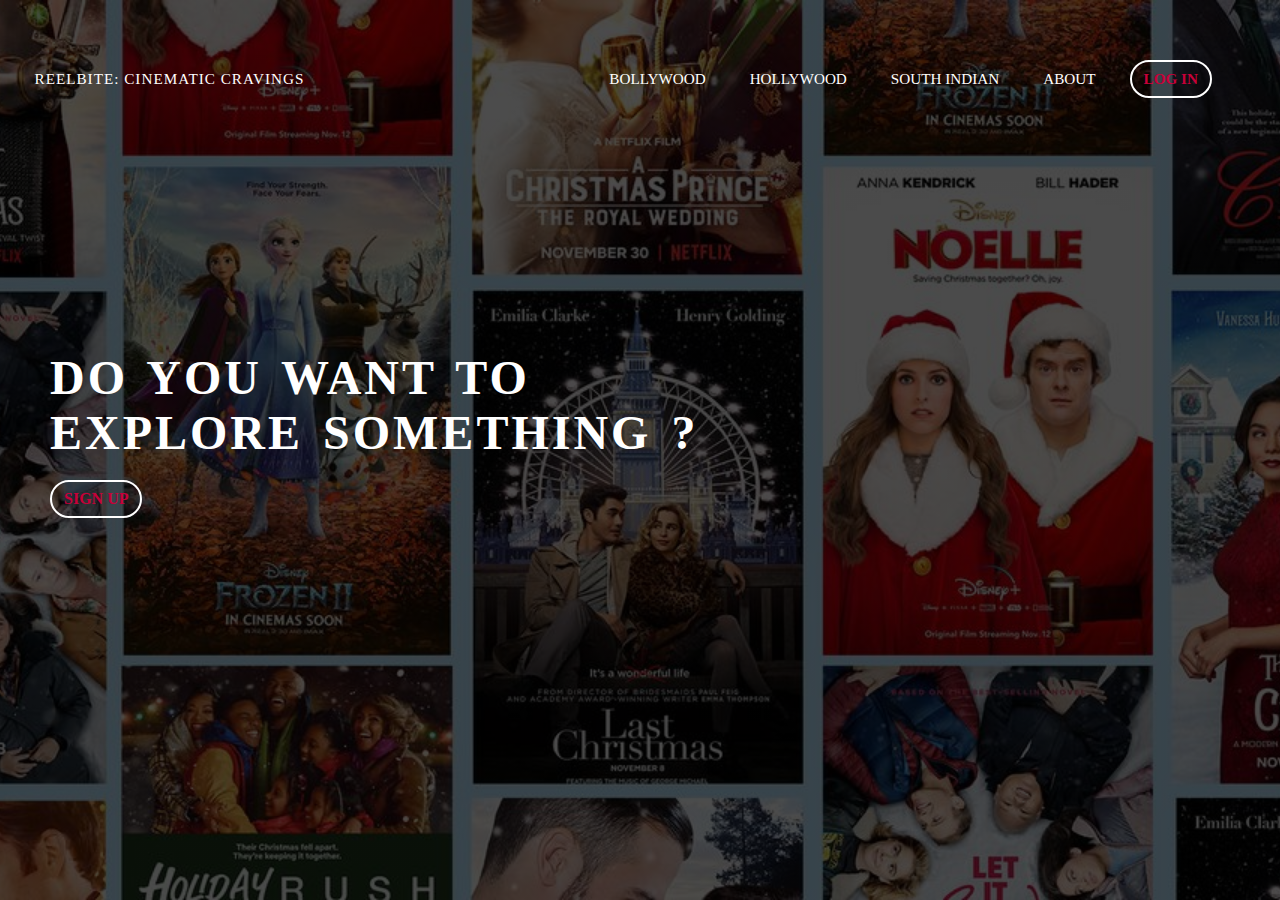
==== index.html @ d1f6ed9a "Add files via upload" ====
<!DOCTYPE html>
<html lang="en">
<head>
    <meta charset="UTF-8">
    <meta http-equiv="X-UA-Compatible" content="IE=edge">
    <meta name="2210990666" content="width=device-width, initial-scale=1.0">
    <title>ReelBite: Cinematic Cravings</title>
    <script src="https://code.jquery.com/jquery-3.6.0.min.js"></script>
    <link rel="stylesheet" href="index.css">
    <link rel="stylesheet" href="s.css">
    <link rel="icon" href="pp.png" type="image/x-icon">
</head>
<body>
  <header>
    <div class="navigationBar">
        <ul class="nav-list">
          <li >
            <a href="./index.html" class="navbar-brand" style="color: #fff; font-size: rem; margin-left: -90%; ; display: block; text-align: left; text-decoration: none; font-family: var(--Playfair); letter-spacing: 1px;">ReelBite: Cinematic Cravings</a>
          </li>
          
      <li>  <a class="bollywood"href="bollywood.html" style="text-decoration: None">Bollywood</a></li> 
      <li>  <a class="hollywood"href="hollywood.html" style="text-decoration: None">Hollywood</a></li>
      <li>  <a class="southIndian"href="southIndian.html" style="text-decoration: None">South Indian</a></li>
       <li> <a class="about"href="about.html" style="text-decoration: None">About</a></li>
       <li> <a href="./lgin.html" target="_blank" style="text-decoration: None" id="btn1" class="btn btn-full">Log In</a></li>
      </ul>
      </div>
      
         <div class="main-content-header">
          <!-- starting of headers-->
          
          
          
          <h1>DO YOU WANT TO <br>
              <span class="color">EXPLORE SOMETHING ?</span><br>
          
          </h1>
          <!--closing of header-->
          <!-- for button       -->
                  <a href="./signUp.html" target="_blank" id="btn1" class="btn btn-down"> Sign up</a>
          
          
          </div>

      </div>
  </header>
  <div id="exit-popup">
    <h2>Tusi Jare ho??</h2>
    <h2>Tusi Na Jao Naaa!!!</h2>
    <h4>Get Exciting Offers Ahead!!!</h4> 
    <h2>Watch Trailer</h2>
    <video width="300" height="300" controls>
      <source src="movie.mp4" type="video/mp4">
      <source src="movie.ogg" type="video/ogg" >
      Your browser does not support the video tag.
    </video>
    <br>
    
 
    <button id="continue-button">Continue Browsing</button>
  </div>
  <script src="script.js"></script>   
    
      
</body>
</html>
---- index.css ----
* {
    margin: 0;
}

header {
    background-image: linear-gradient(rgba(0, 0, 0, 0.7), rgba(0, 0, 0, 0.7)), url(mainBg.jpg);
    height: 100vh;
    background-size: cover;
    background-repeat: no-repeat;
    background-position: center;
}

.navigationBar {
    max-width: 1180px;
    margin: 0 auto;
    padding: 0 20px; /* Added padding for better spacing */
}

.nav-list {
    float: right;
    margin-top: 60px;
    padding: 0; /* Removed default padding */
}

/* for nav-list */
.nav-list li {
    display: inline-block;
    list-style: none;
    margin-left: 20px; /* Adjusted margin */
}

/* linking tag */
.nav-list li a {
    color: #fff;
    text-decoration: none;
    font-size: 95%;
    text-transform: uppercase;
    font-weight: 200;
    padding: 5px 10px; /* Adjusted padding */
}
.nav-list navbar-brand{
    color: #fff;
    font-size: 2rem;
    margin: 0;
    display: block;
    text-align: right;
    text-decoration: none;
    font-family: var(--Playfair);
    letter-spacing: 1px;
}

.nav-list li a:hover {
    border-bottom: 4px solid #C70039;
}

.main-content-header {
    max-width: 1180px;
    width: 100%; /* Changed width to 100% */
    height: 200px;
    position: absolute;
    top: 50%;
    left: 50%;
    transform: translate(-50%, -50%);
    background-color: transparent;
}

h1 {
    color: #fff;
    font-size: 3rem; /* Changed to rem for better responsiveness */
    word-spacing: 5px;
    letter-spacing: 3px;
    margin-bottom: 20px;
    text-transform: uppercase;
    background-color: transparent;
}

.color {
    background-color: transparent;
}

.btn {
    display: inline-block;
    padding: 10px 30px;
    font-weight: lighter;
    text-decoration: none;
    text-transform: uppercase;
    border-radius: 200px;
    transition: background-color 0.2s, border 0.2s, color 0.2s;
    color: #fff;
}

.btn-down:hover {
    background-color: #C70039;
}

#btn1 {
    background-color: transparent;
    color: #C70039;
    margin-right: 18px;
    border: 2px solid #fff;
    font-weight: bold;
    padding: 8px 12px;
}

#btn1:hover {
    background-color: #fff;
}

/* Title animation */
.color {
    animation: color1 1s infinite;
}


@keyframes color1 {
    0% {
        color: red;
    }
    25% {
        color: #bf55ec;
    }
    50% {
        color: white;
    }
    100% {
        color: red;
    }
}

/* Media queries for responsiveness */
@media screen and (max-width: 768px) {
    h1 {
        font-size: 2.5rem; /* Adjusted font size for smaller screens */
    }
}

@media screen and (max-width: 480px) {
    h1 {
        font-size: 2rem; /* Decreased font size for smaller screens */
    }
}
---- s.css ----
#exit-popup {
    position: fixed;
    display: none;
    top: 50%;
    left: 50%;
    transform: translate(-50%, -50%);
    z-index: 9999;
    text-align: center;
    background-color: none;
    padding: 20px;
    box-shadow: 0px 0px 10px rgba(0, 0, 0, 0.5);
    background-image: url(image91.jpg);
  }     
  #exit-popup h2 {
    font-size: 28px;
    margin-bottom: 10px;
    color: #0077b6 ;
    background-color:none;
  }
  #exit-popup h4 {
    font-size: 18px;
    margin-bottom: 20px;
    color: #05204a;
    background-color:none;
  }
  #continue-button {
    background-color: #0077b6;
    color: white;
    border: none;
    padding: 10px 20px;
    font-size: 16px;
    cursor: pointer;
  }
  #continue-button:hover {
    background-color: #0077b6;
  }
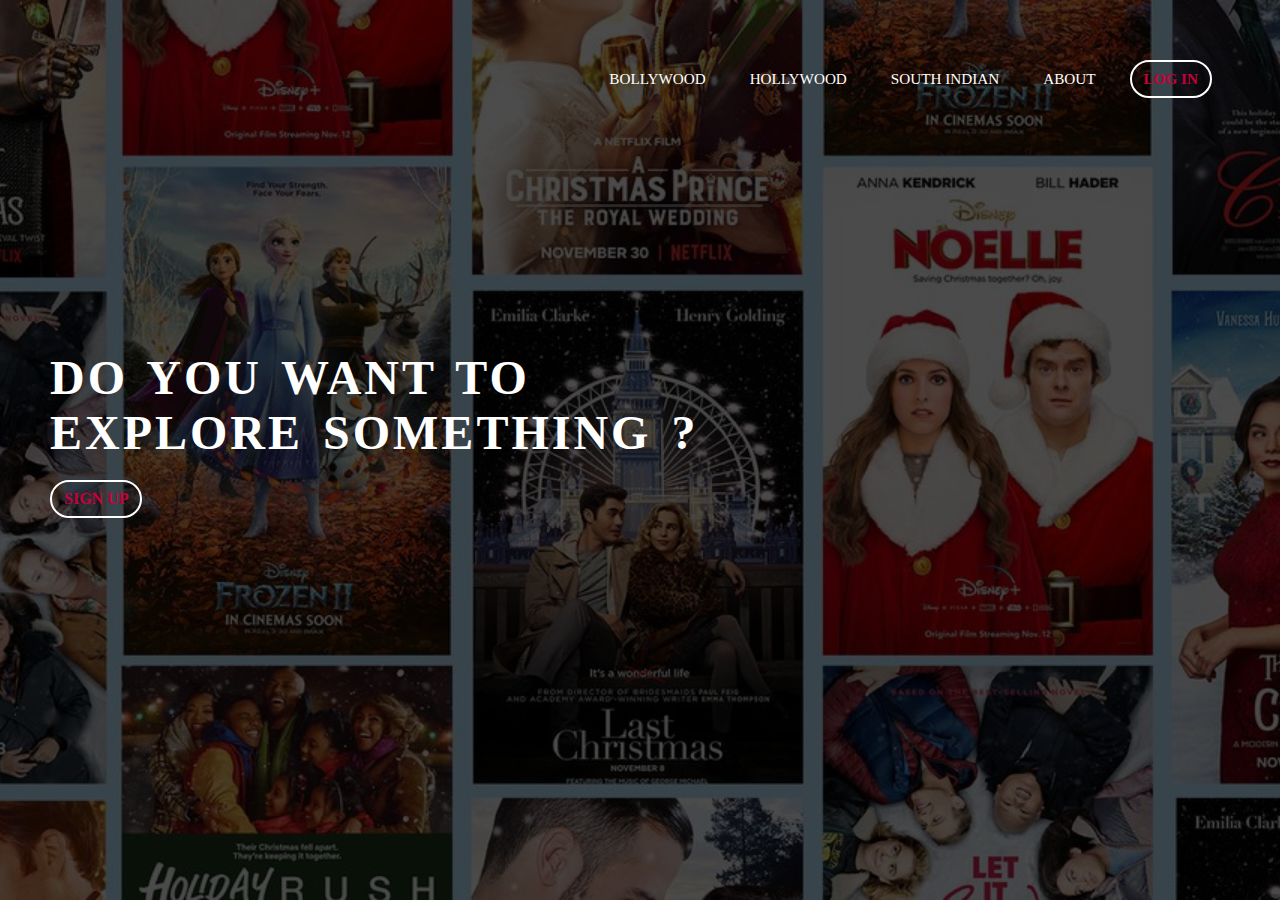
==== commit ffcb273f: "Update index.html" ====
--- a/index.html
+++ b/index.html
@@ -14,10 +14,6 @@
   <header>
     <div class="navigationBar">
         <ul class="nav-list">
-          <li >
-            <a href="./index.html" class="navbar-brand" style="color: #fff; font-size: rem; margin-left: -90%; ; display: block; text-align: left; text-decoration: none; font-family: var(--Playfair); letter-spacing: 1px;">ReelBite: Cinematic Cravings</a>
-          </li>
-          
       <li>  <a class="bollywood"href="bollywood.html" style="text-decoration: None">Bollywood</a></li> 
       <li>  <a class="hollywood"href="hollywood.html" style="text-decoration: None">Hollywood</a></li>
       <li>  <a class="southIndian"href="southIndian.html" style="text-decoration: None">South Indian</a></li>
@@ -63,4 +59,4 @@
     
       
 </body>
-</html>+</html>
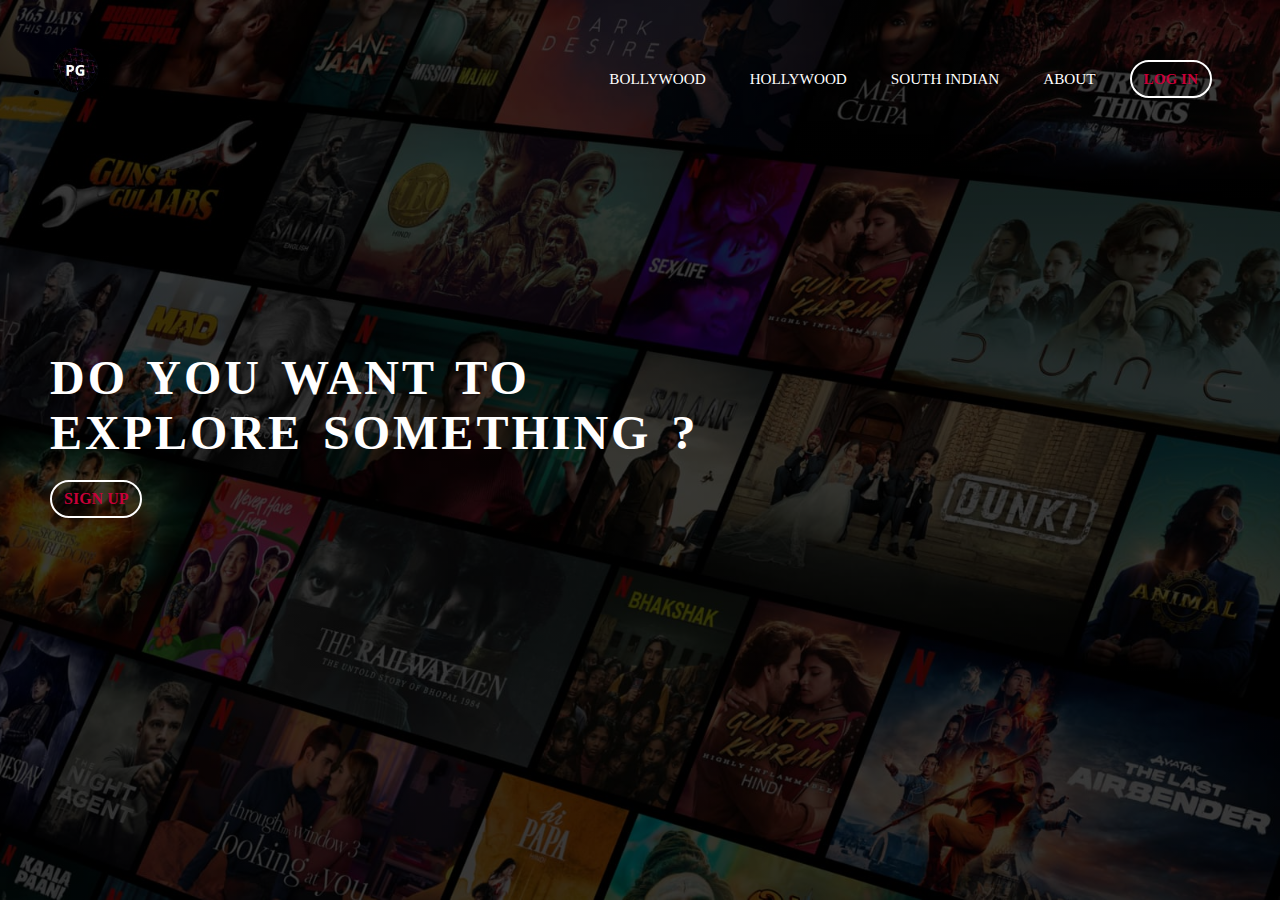
==== commit 98882068: "Update index.html" ====
--- a/index.html
+++ b/index.html
@@ -8,12 +8,16 @@
     <script src="https://code.jquery.com/jquery-3.6.0.min.js"></script>
     <link rel="stylesheet" href="index.css">
     <link rel="stylesheet" href="s.css">
-    <link rel="icon" href="pp.png" type="image/x-icon">
+    <link rel="icon" href="pp1.png" type="image/x-icon">
 </head>
 <body>
   <header>
     <div class="navigationBar">
+      <div class = "container">
+        <li class="aa"><img src="pp1.png" alt="" width="50" height="50"></li>
+      </div>
         <ul class="nav-list">
+          
       <li>  <a class="bollywood"href="bollywood.html" style="text-decoration: None">Bollywood</a></li> 
       <li>  <a class="hollywood"href="hollywood.html" style="text-decoration: None">Hollywood</a></li>
       <li>  <a class="southIndian"href="southIndian.html" style="text-decoration: None">South Indian</a></li>
--- a/index.css
+++ b/index.css
@@ -3,7 +3,7 @@
 }
 
 header {
-    background-image: linear-gradient(rgba(0, 0, 0, 0.7), rgba(0, 0, 0, 0.7)), url(mainBg.jpg);
+    background-image: linear-gradient(rgba(0, 0, 0, 0.7), rgba(0, 0, 0, 0.7)), url(main.jpg);
     height: 100vh;
     background-size: cover;
     background-repeat: no-repeat;
@@ -15,16 +15,20 @@
     margin: 0 auto;
     padding: 0 20px; /* Added padding for better spacing */
 }
-
+.aa{
+    float: left;
+    margin-top: 4%;
+    margin-left: 0%;
+}
 .nav-list {
     float: right;
     margin-top: 60px;
-    padding: 0; /* Removed default padding */
+   padding: 0; /* Removed default padding */
 }
 
 /* for nav-list */
 .nav-list li {
-    display: inline-block;
+    display: inline-block; 
     list-style: none;
     margin-left: 20px; /* Adjusted margin */
 }
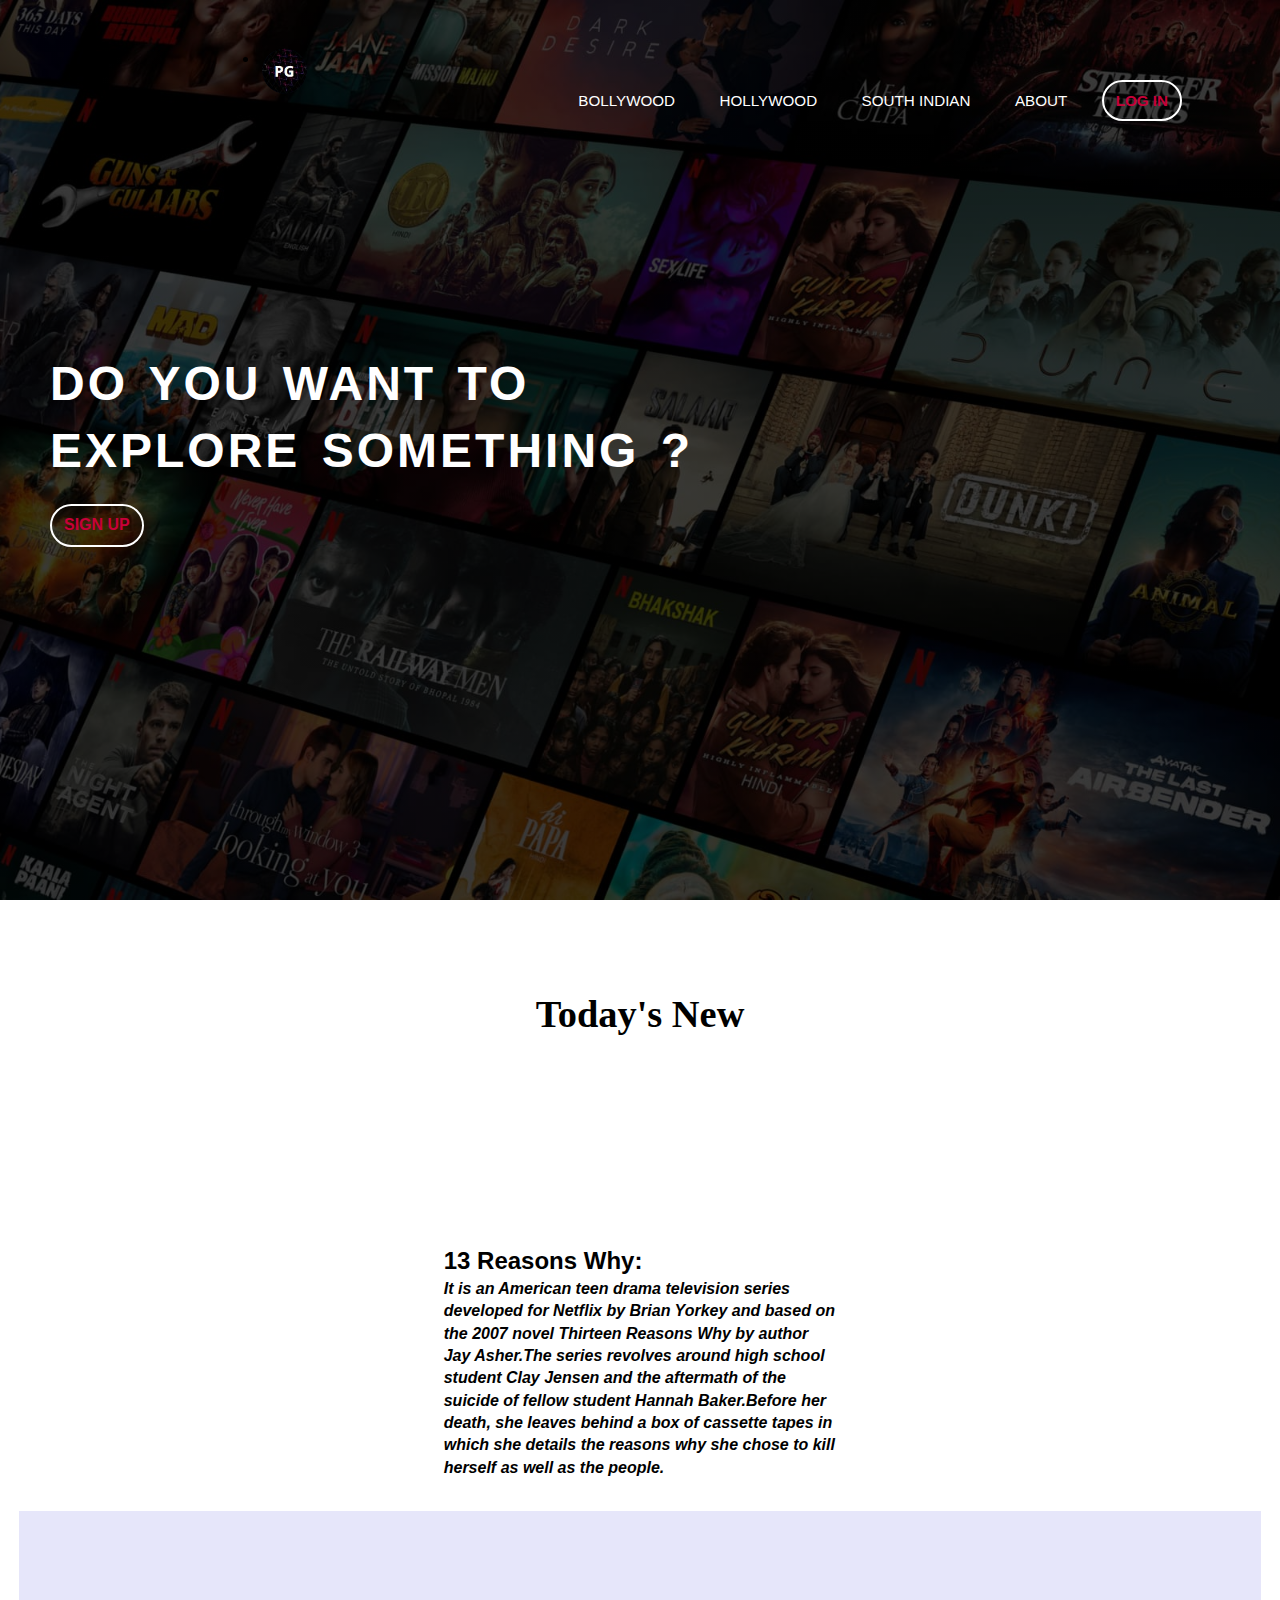
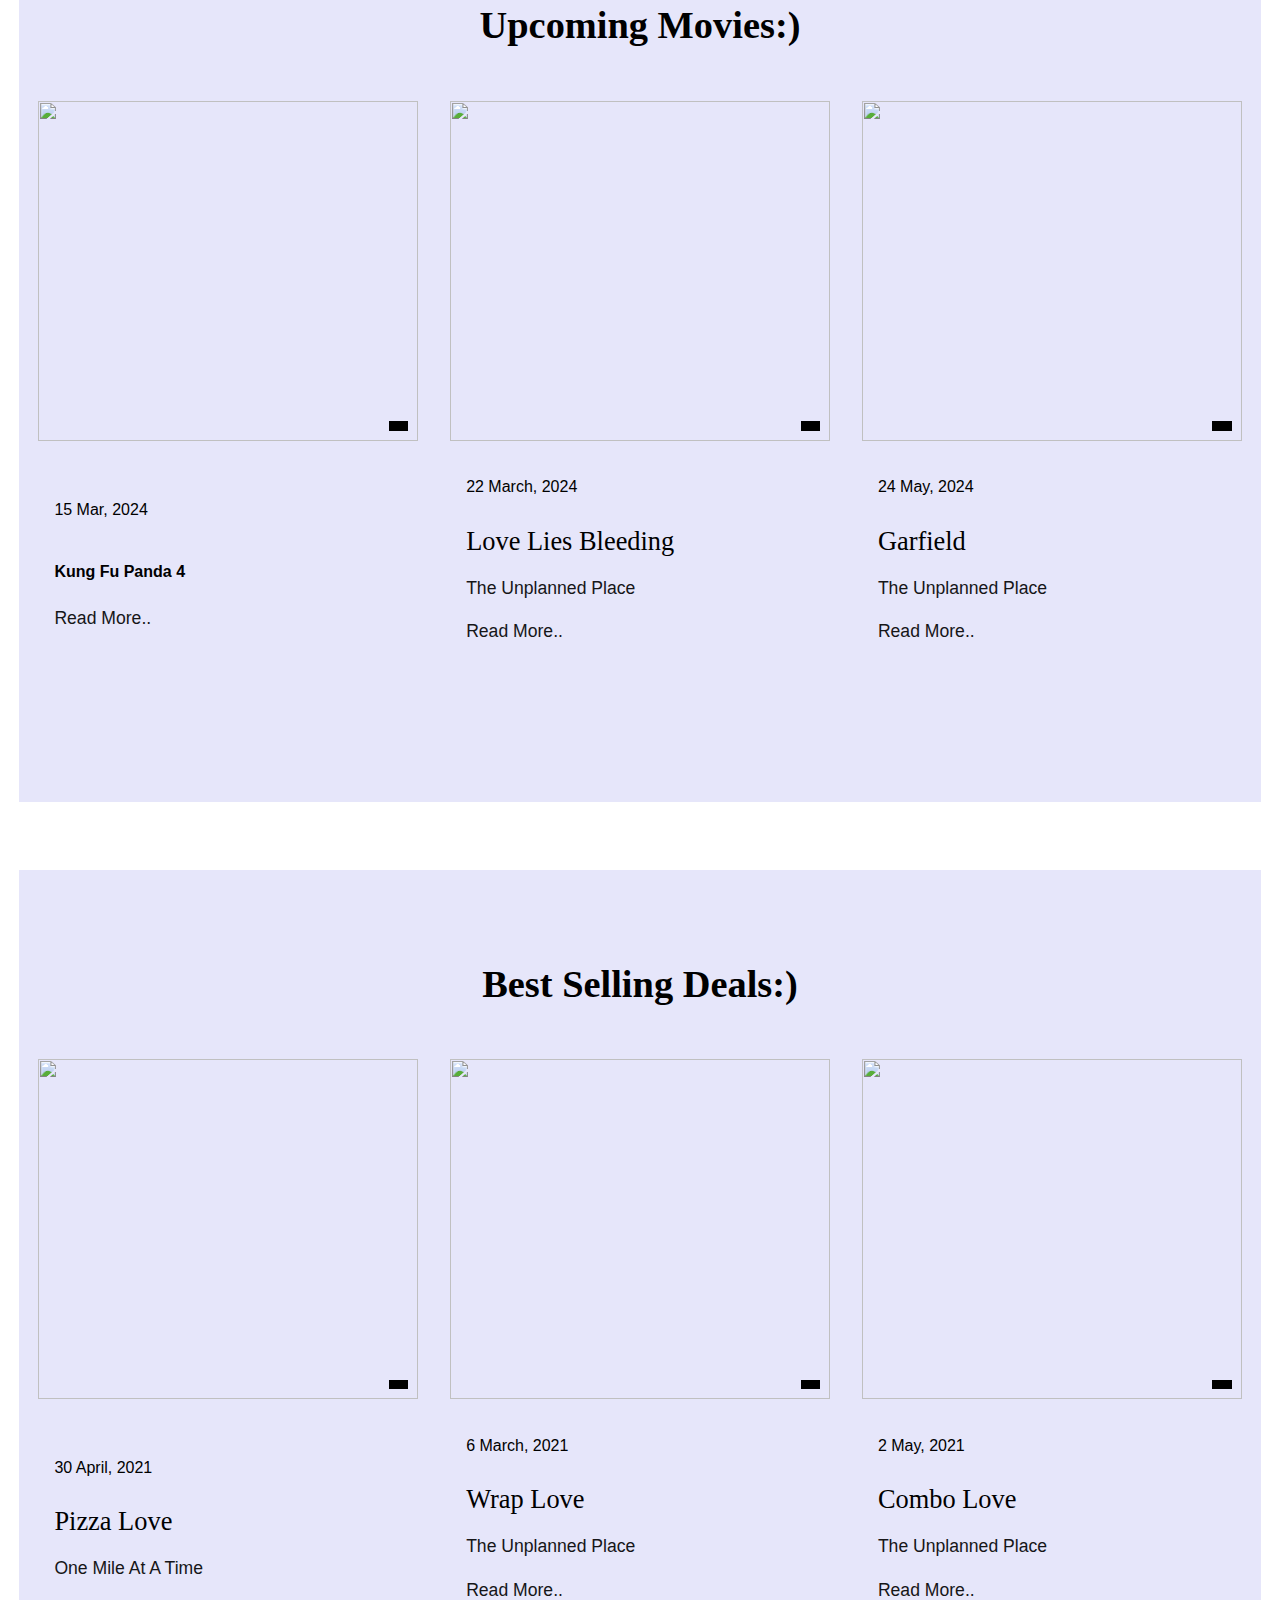
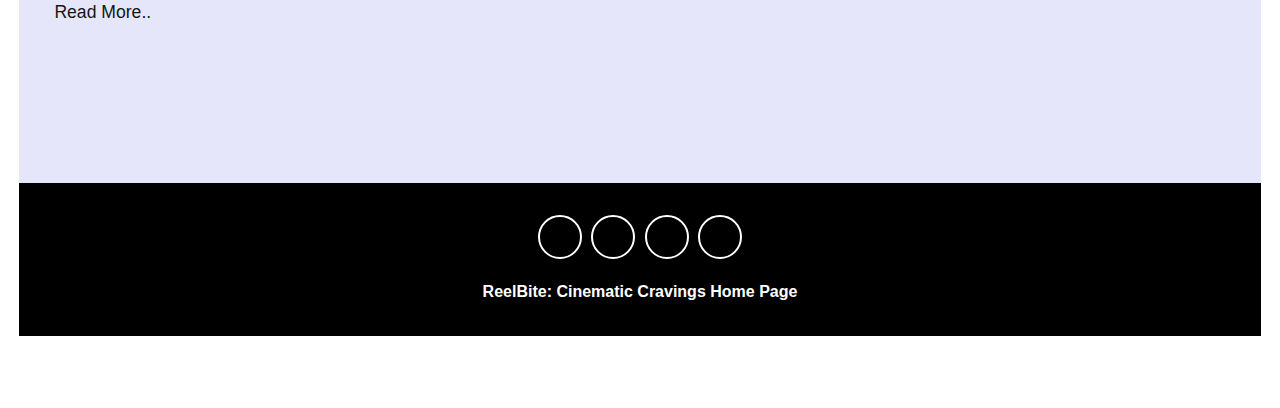
==== commit 8f358023: "Update index.html" ====
--- a/index.html
+++ b/index.html
@@ -9,6 +9,7 @@
     <link rel="stylesheet" href="index.css">
     <link rel="stylesheet" href="s.css">
     <link rel="icon" href="pp1.png" type="image/x-icon">
+     <link rel="stylesheet" href="https://cdnjs.cloudflare.com/ajax/libs/font-awesome/5.15.1/css/all.min.css" integrity="sha512-+4zCK9k+qNFUR5X+cKL9EIR+ZOhtIloNl9GIKS57V1MyNsYpYcUrUeQc9vNfzsWfV28IaLL3i96P9sdNyeRssA==" crossorigin="anonymous" />
 </head>
 <body>
   <header>
@@ -44,6 +45,186 @@
 
       </div>
   </header>
+  <section class = "design" id = "design">
+    <div class = "container">
+      <div class = "title">
+        <h2>Today's New</h2>
+        
+      </div>
+
+      <div class = "design-content">
+        <!-- item -->
+        <div class = "design-item">
+          <div class = "design-img">
+            <img src = "13.jpg" alt = "">
+           
+            
+          </div>
+          <div class = "design-title">
+        
+          </div>
+        </div>
+        <!-- end of item -->
+        
+   
+        <!-- item -->
+        <div class = "design-item">
+          
+            
+           <p><h2></h2></p>
+
+            <p><h1><b>"P's Aesthetic"</b></h1></p>
+          <p><h2><b>13 Reasons Why:</b></h2><i><b>It is an American teen drama television series developed for Netflix by Brian Yorkey and based on the 2007 novel Thirteen Reasons Why by author Jay Asher.The series revolves around high school student Clay Jensen and the aftermath of the suicide of fellow student Hannah Baker.Before her death, she leaves behind a box of cassette tapes in which she details the reasons why she chose to kill herself as well as the people.</i></p>
+
+          </div>
+         
+        </div>
+        <!-- end of item -->
+       
+      
+       
+
+
+  <!-- blog -->
+  <section class = "blog" id = "blog">
+    <div class = "container">
+      <div class = "title">
+        <h2> Upcoming Movies:)</h2>
+       
+      </div>
+      <div class = "blog-content">
+       
+   
+   
+   
+   
+   
+       
+       
+        <!-- item -->
+        <div class = "blog-item">
+          <div class = "blog-img">
+            <img src = "kung.avif" alt = "">
+            <span><i class = "far fa-heart"></i> </span>
+          </div>
+          <div class = "blog-text">
+            <br>
+            <span>15 Mar, 2024</span>
+            <h2 class="hey"></h2>Kung Fu Panda 4</h2>
+            <br><br>
+     
+            <p>Read More..</p>
+          </div>
+        </div>
+        <!-- end of item -->
+        <!-- item -->
+        <div class = "blog-item">
+          <div class = "blog-img">
+            <img src = "love.avif" alt = "">
+            <span><i class = "far fa-heart"></i></span>
+          </div>
+          <div class = "blog-text">
+            <span>22 March, 2024</span>
+            <h2 class="hey">Love Lies Bleeding</h2>
+            <p><b>The Unplanned Place</b></p>
+      
+           <p>Read More..</p>
+          </div>
+        </div>
+        <!-- end of item -->
+        <!-- item -->
+        <div class = "blog-item">
+          <div class = "blog-img">
+            <img src = "garfiel.avif" alt = "">
+            <span><i class = "far fa-heart"></i></span>
+          </div>
+          <div class = "blog-text">
+            <span>24 May, 2024</span>
+            <h2 class="hey">Garfield</h2>
+            <p><b>The Unplanned Place</b></p>
+            <p>Read More..</p>
+          </div>
+        </div>
+        <!-- end of item -->
+      </div>
+    </div>
+  </section>
+  <!-- end of blog -->
+  <br><br><br>
+  <section class = "blog" id = "blog">
+    <div class = "container">
+      <div class = "title">
+        <h2>Best Selling Deals:)</h2>
+       
+      </div>
+      <div class = "blog-content">
+       
+   
+   
+   
+   
+   
+       
+       
+        <!-- item -->
+        <div class = "blog-item">
+          <div class = "blog-img">
+            <img src = "OIP.jpg" alt = "">
+            <span><i class = "far fa-heart"></i> </span>
+          </div>
+          <div class = "blog-text">
+            <br>
+            <span>30 April, 2021</span>
+            <h2 class="hey">Pizza Love</h2>
+            <p><b>One Mile At A Time</b></p>
+     
+            <p>Read More..</p>
+          </div>
+        </div>
+        <!-- end of item -->
+        <!-- item -->
+        <div class = "blog-item">
+          <div class = "blog-img">
+            <img src = "OIP (1).jpg" alt = "">
+            <span><i class = "far fa-heart"></i></span>
+          </div>
+          <div class = "blog-text">
+            <span>6 March, 2021</span>
+            <h2 class="hey">Wrap Love</h2>
+            <p><b>The Unplanned Place</b></p>
+      
+           <p>Read More..</p>
+          </div>
+        </div>
+        <!-- end of item -->
+        <!-- item -->
+        <div class = "blog-item">
+          <div class = "blog-img">
+            <img src = "make.jpg" alt = "">
+            <span><i class = "far fa-heart"></i></span>
+          </div>
+          <div class = "blog-text">
+            <span>2 May, 2021</span>
+            <h2 class="hey">Combo Love</h2>
+            <p><b>The Unplanned Place</b></p>
+            <p>Read More..</p>
+          </div>
+        </div>
+        <!-- end of item -->
+      </div>
+    </div>
+  </section>
+
+  <!-- footer -->
+  <footer>
+    <div class = "social-links">
+      <a href = "https://www.facebook.com/"><i class = "fab fa-facebook-f"></i></a>
+      <a href = "https://twitter.com/LOGIN"><i class = "fab fa-twitter"></i></a>
+      <a href = "https://www.instagram.com/"><i class = "fab fa-instagram"></i></a>
+      <a href = "https://in.pinterest.com/"><i class = "fab fa-pinterest"></i></a>
+    </div>
+    <span style="color: white;">ReelBite: Cinematic Cravings Home Page</span>
+  </footer>
   <div id="exit-popup">
     <h2>Tusi Jare ho??</h2>
     <h2>Tusi Na Jao Naaa!!!</h2>
--- a/index.css
+++ b/index.css
@@ -12,13 +12,15 @@
 
 .navigationBar {
     max-width: 1180px;
-    margin: 0 auto;
-    padding: 0 20px; /* Added padding for better spacing */
+    margin: 0 ;
+    padding: 20px; /* Adjusted padding */
+    display: flex;
+    justify-content: space-between;
+    align-items: center;
 }
 .aa{
     float: left;
-    margin-top: 4%;
-    margin-left: 0%;
+    margin-top: 8%;
 }
 .nav-list {
     float: right;
@@ -115,7 +117,309 @@
     animation: color1 1s infinite;
 }
 
-
+/* about */
+@import url('https://fonts.googleapis.com/css2?family=Playfair+Display:wght@500;600;700;800;900&family=Quicksand:wght@300;400;500;600;700&display=swap');
+
+:root{
+    --Playfair: 'Playfair Display', serif;
+    --Quicksand: 'Quicksand', sans-serif;
+    --Roboto: 'Roboto', sans-serif;
+    --dark: #000000;
+    --exDark: #000000;
+}
+*{
+    padding: 0;
+    margin: 0;
+    font-family: var(--Quicksand);
+}
+body{
+    line-height: 1.4;
+    color: var(--dark);
+ 
+}
+img{
+    width: 100%;
+    display: block;
+}
+.container{
+    max-width: 1320px;
+    margin: 0 auto;
+    padding: 0 1.2rem;
+    
+	
+}
+
+/* design */
+.design{
+    padding: 4.5rem 0;
+	
+}
+.title{
+    text-align: center;
+    padding: 1rem 0;
+}
+.title h2{
+    font-family: var(--Playfair);
+    font-size: 2.4rem;
+}
+.title p{
+    text-transform: uppercase;
+    padding: 0.6rem 0;
+}
+.design-content{
+    margin: 2rem 0;
+}
+.design-item{
+    cursor: pointer;
+    margin: 1.5rem 0;
+}
+.design-img{
+    position: relative;
+    overflow: hidden;
+}
+.design-img::after{
+    position: absolute;
+    content: "";
+    top: 0;
+    left: 0;
+    width: 100%;
+    height: 100%;
+    background: rgba(0, 0, 0, 0.3);
+}
+.design-img img{
+    transition:  all 0.5s ease;
+}
+.design-item:hover img{
+    transform: scale(1.2);
+}
+.design-img span:first-of-type{
+    position: absolute;
+    z-index: 1;
+    top: 10px;
+    left: 10px;
+    background: var(--exDark);
+    color: #fff;
+    padding: 0.25rem 1rem;
+}
+.design-img span:last-of-type{
+    position: absolute;
+    z-index: 1;
+    bottom: 10px;
+    right: 10px;
+    color: #fff;
+    font-weight: 700;
+    font-size: 1.1rem;
+}
+.design-title{
+    padding: 1rem;
+    font-size: 1.2rem;
+    text-align: center;
+    width: 70%;
+    margin: 0 auto;
+}
+.design-title a{
+    color: var(--dark);
+    text-decoration: none;
+    text-transform: capitalize;
+    font-family: var(--Playfair);
+}
+
+.banner-title{
+    animation: color 2s infinite;
+}
+
+@Keyframes color{
+0%{color:#DE9B2B;}
+25%{color:#008691;}
+50%{color:#891D37;}
+100%{color:#DE9B2B;}
+}
+/* blog */
+.blog{
+    background: #E6E6FA;
+    padding: 4.5rem 0;
+}
+.blog-content{
+    margin: 2rem 0;
+}
+.blog-img{
+    position: relative;
+}
+.blog-img span{
+    position: absolute;
+    bottom: 10px;
+    right: 10px;
+    background: var(--exDark);
+    color: #fff;
+    font-size: 1.4rem;
+    padding: 0.3rem 0.6rem;
+}
+.blog-text{
+    margin: 2.2rem 0;
+    padding: 0 1rem;
+}
+.blog-text span{
+    font-weight: 300;
+    display: block;
+    padding-bottom: 0.5rem;
+}
+.blog-text h2{
+    font-family: var(--Playfair);
+    padding: 1rem 0;
+    font-size: 1.65rem;
+    font-weight: 500;
+}
+.blog-text p{
+    font-weight: 300;
+    font-size: 1.1rem;
+    opacity: 0.9;
+    padding-bottom: 1.2rem;
+    position: static;
+}
+.blog-text a{
+    font-family: var(--Roboto);
+    font-size: 1.1rem;
+    text-decoration: none;
+    color: var(--dark);
+    /* display: inline-block; */
+    background: var(--dark);
+    color: #fff;
+    padding: 0.55rem 1.2rem;
+    transition: all 0.5s ease;
+}
+.blog-text a:hover{
+    background: var(--exDark);
+}
+
+/* about */
+.about{
+    padding: 4.5rem 0;
+}
+.about-text{
+    margin: 2rem 0;
+}
+.about-text > p{
+    font-size: 1.1rem;
+    padding: 0.6rem 0;
+    opacity: 0.8;
+}
+.blog-img img{
+transition: all 0.5s ease;
+height: 340px;
+}
+.blog-img:hover img{
+ transform: scale(1.2);
+}
+.hey{
+    animation: hello 3s infinite;
+}
+@Keyframes hello{
+0%{color:#DE9B2B;}
+25%{color:#008691;}
+50%{color:#891D37;}
+100%{color:#DE9B2B;}
+}
+
+/* footer */
+footer{
+    background: var(--exDark);
+    color: black;
+    text-align: center;
+    padding: 2rem 0;
+}
+.social-links{
+    display: flex;
+    justify-content: center;
+    margin-bottom: 1.4rem;
+    background: black;
+}
+.social-links a{
+    border: 2px solid #fff;
+    color: red;
+    display: block;
+    width: 40px;
+    height: 40px;
+    display: flex;
+    justify-content: center;
+    align-items: center;
+    border-radius: 50%;
+    text-decoration: none;
+    margin: 0 0.3rem;
+    transition: all 0.5s ease;
+}
+
+.social-links a:hover{
+    background: #e20707;
+    color: var(--exDark);
+}
+.footer span{
+    margin-top: 1rem;
+    display: block;
+    background: #e20707;
+    color: var(--exDark);
+    font-family: var(--Playfair);
+    letter-spacing: 2px;
+}
+
+/* Media Queries */
+@media screen and (min-width: 540px){
+    .navbar-nav a{
+        padding-right: 1.2rem;
+        padding-left: 1.2rem;
+    }
+    .banner-title{
+        font-size: 5rem;
+    }
+    .banner form{
+        margin-top: 1.4rem;
+        width: 80%;
+        margin-left: auto;
+        margin-right: auto;
+    }
+}
+
+@media screen and (min-width: 768px){
+    .navbar .container{
+        display: flex;
+        align-items: center;
+        justify-content: space-between;
+    }
+    .search-input{
+        padding: 0.8rem 0;
+    }
+    .design-content{
+        display: grid;
+        grid-template-columns: repeat(2, 1fr);
+        gap: 2rem;
+    }
+    .design-item{
+        margin: 0;
+    }
+    .blog-content{
+        display: grid;
+        grid-template-columns: repeat(2, 1fr);
+        gap: 2rem;
+    }
+}
+
+@media screen and (min-width: 992px){
+    .blog-content{
+        grid-template-columns: repeat(3, 1fr);
+    }
+    .about-content{
+        display: grid;
+        grid-template-columns: repeat(2, 1fr);
+        column-gap: 3rem;
+        align-items: center;
+		background-color: #FFFFF0;
+    }
+}
+
+@media screen and (min-width: 1200px){
+    .design-content{
+        grid-template-columns: repeat(3, 1fr);
+    }
+}
 @keyframes color1 {
     0% {
         color: red;
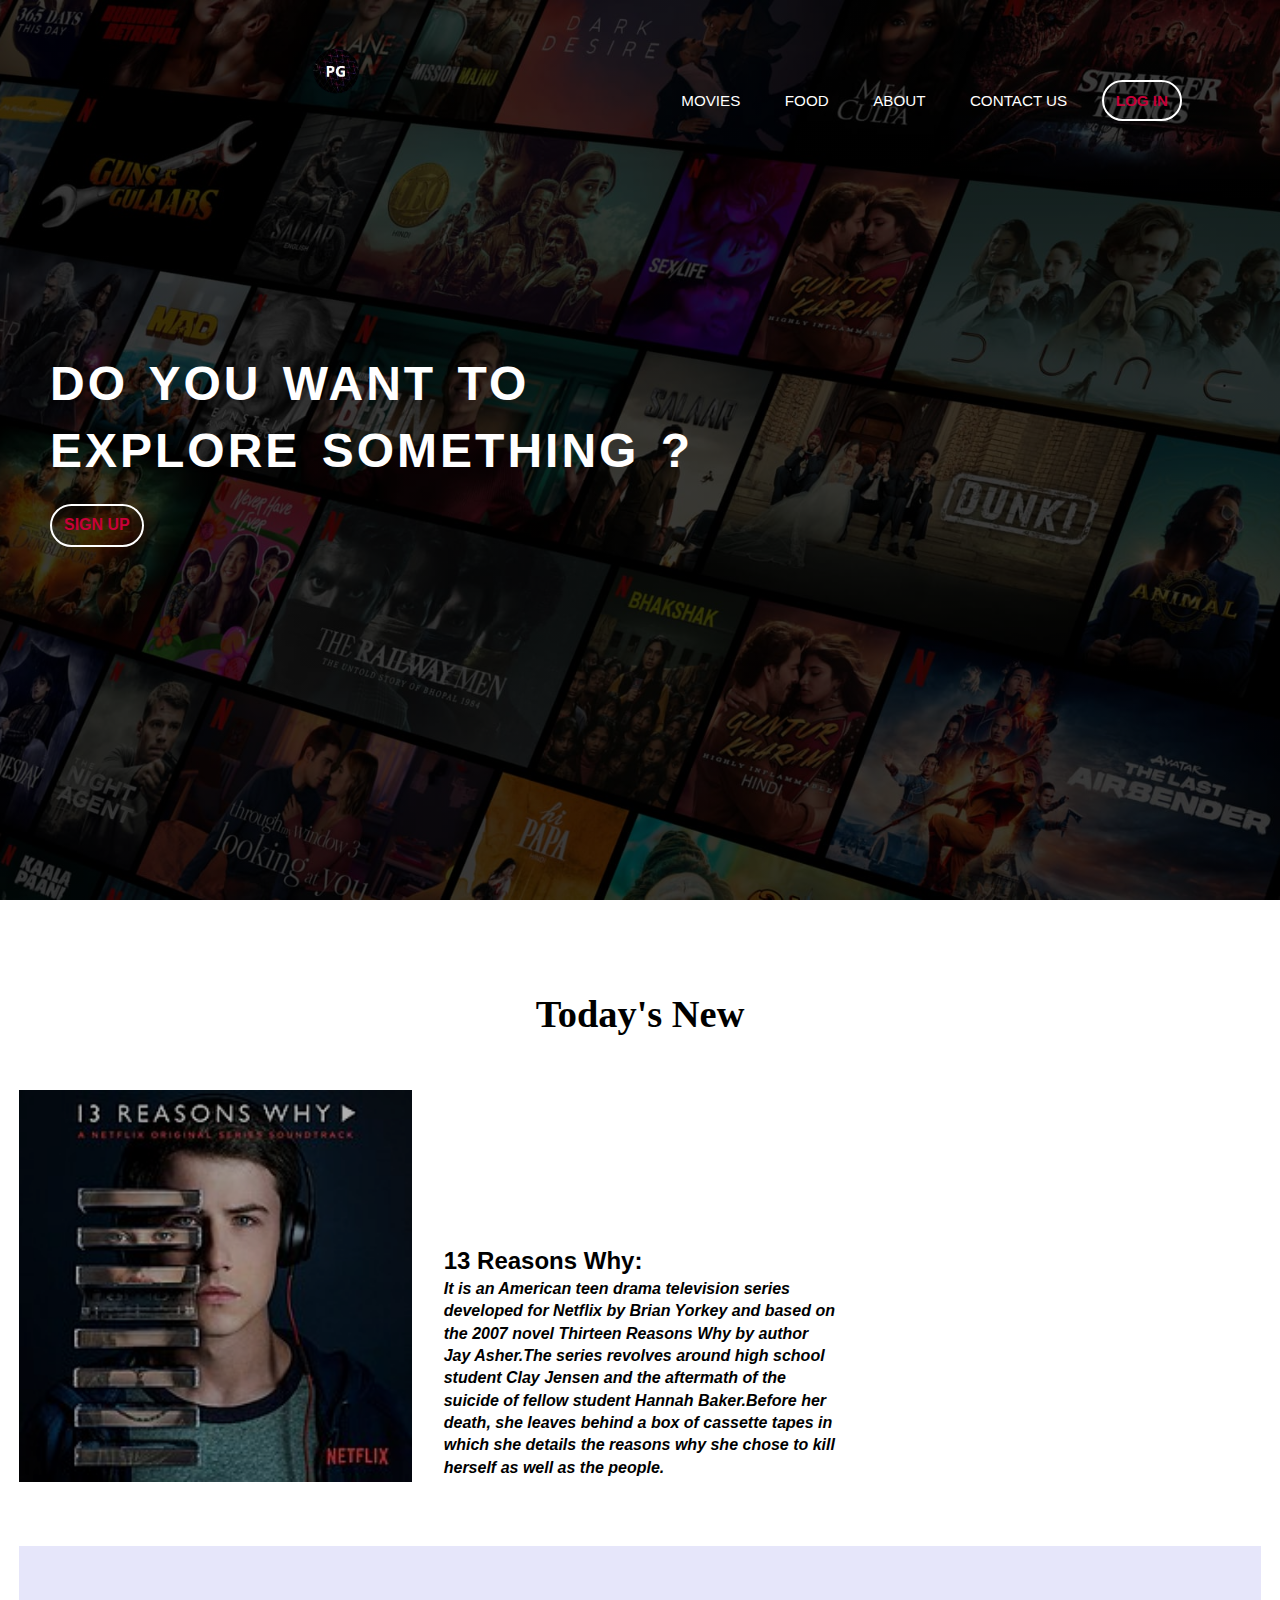
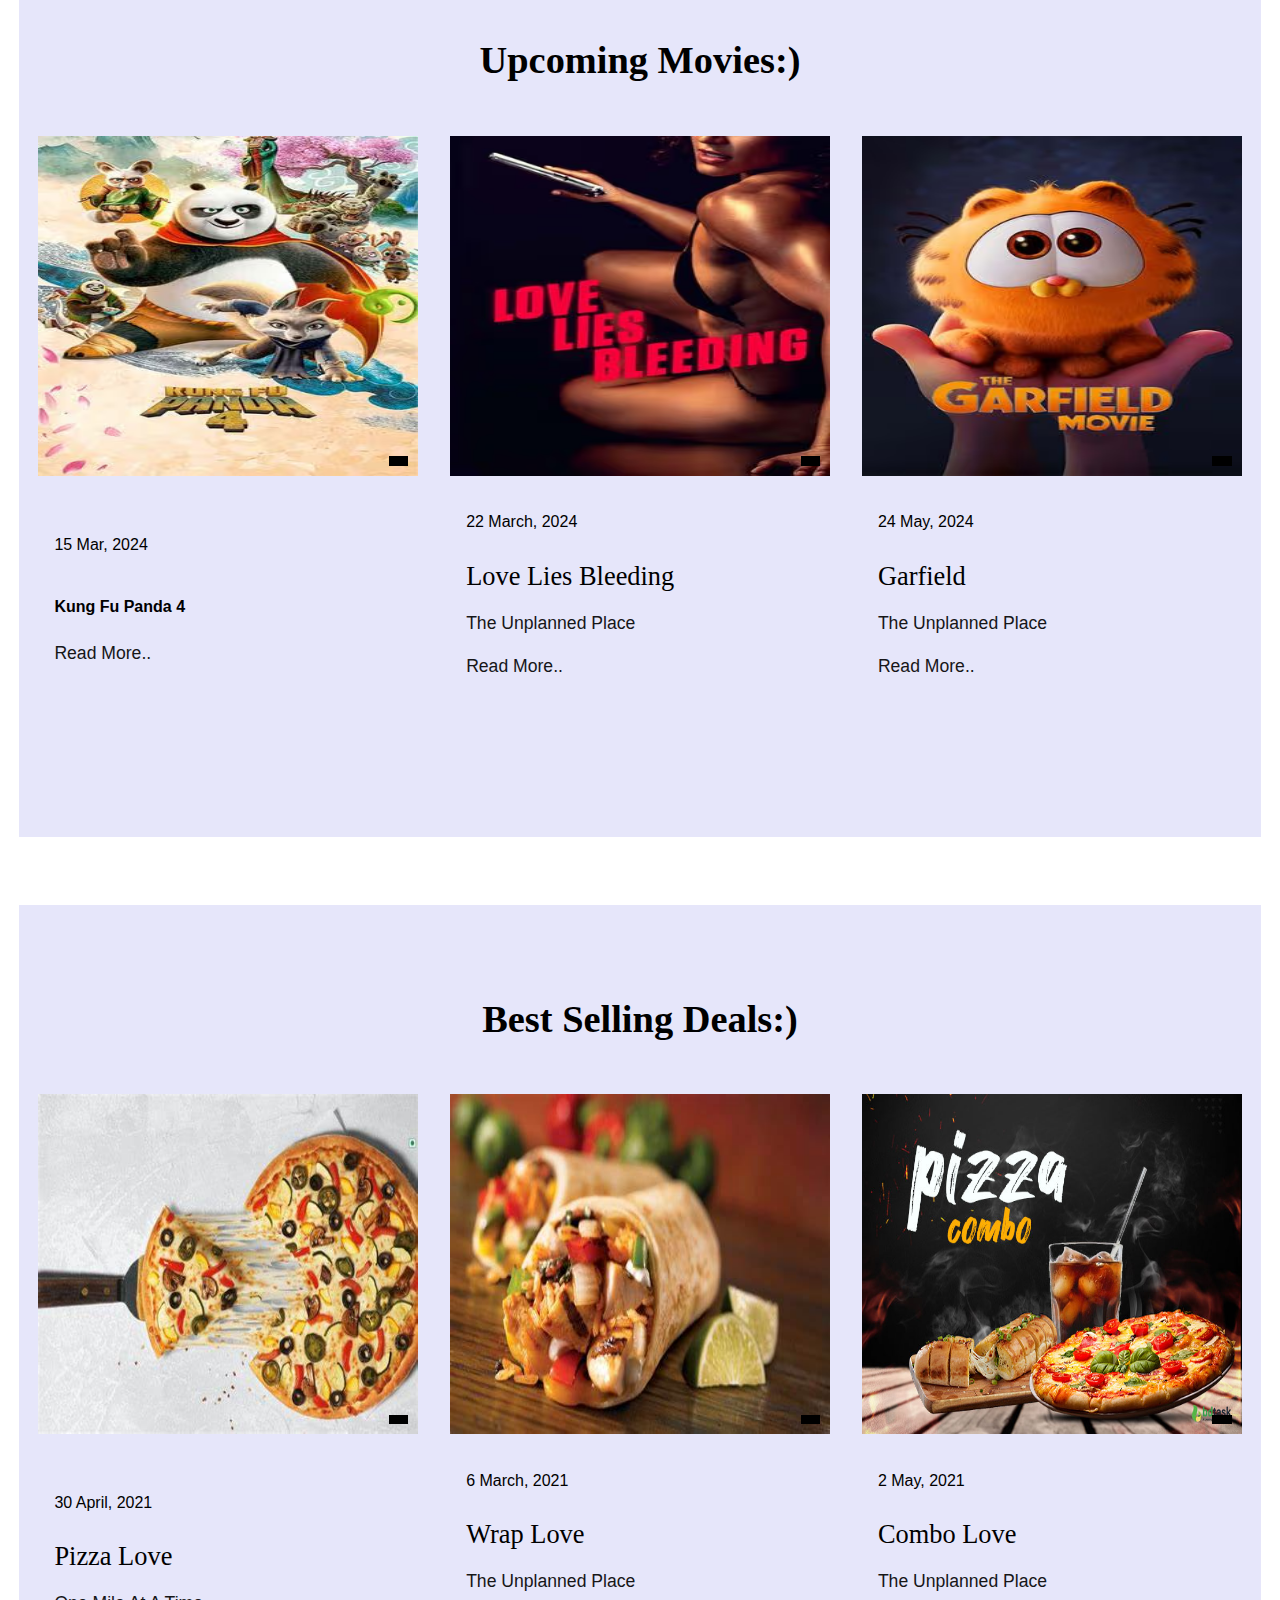
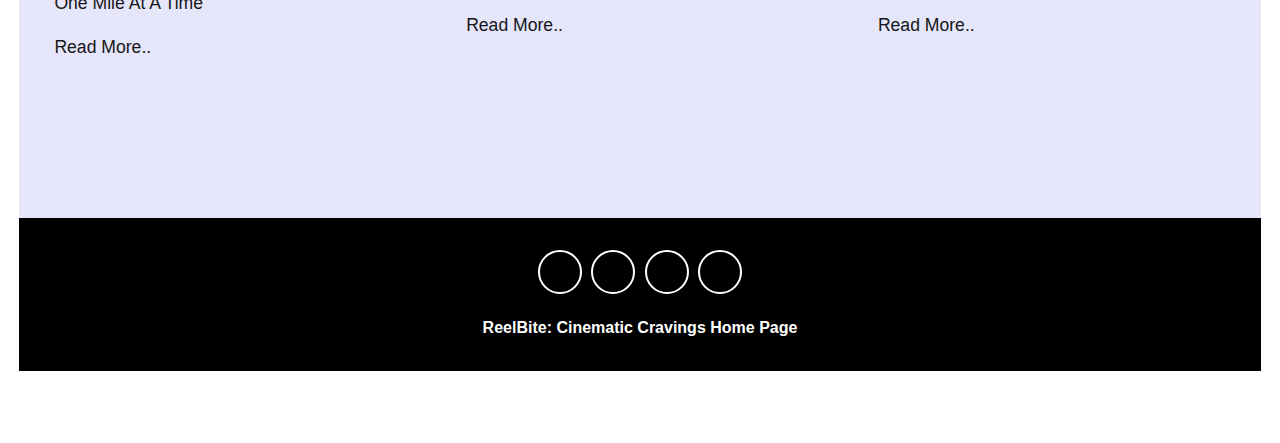
==== commit 4db12f8a: "Update index.html" ====
--- a/index.html
+++ b/index.html
@@ -19,10 +19,10 @@
       </div>
         <ul class="nav-list">
           
-      <li>  <a class="bollywood"href="bollywood.html" style="text-decoration: None">Bollywood</a></li> 
-      <li>  <a class="hollywood"href="hollywood.html" style="text-decoration: None">Hollywood</a></li>
-      <li>  <a class="southIndian"href="southIndian.html" style="text-decoration: None">South Indian</a></li>
+      <li>  <a class="bollywood"href="bollywood.html" style="text-decoration: None">Movies</a></li> 
+      <li>  <a class="Food"href="" style="text-decoration: None">Food</a></li> 
        <li> <a class="about"href="about.html" style="text-decoration: None">About</a></li>
+       <li><a class="Contactus" href="contactus.html" style="text-decoration: none;">Contact Us</a></li>
        <li> <a href="./lgin.html" target="_blank" style="text-decoration: None" id="btn1" class="btn btn-full">Log In</a></li>
       </ul>
       </div>
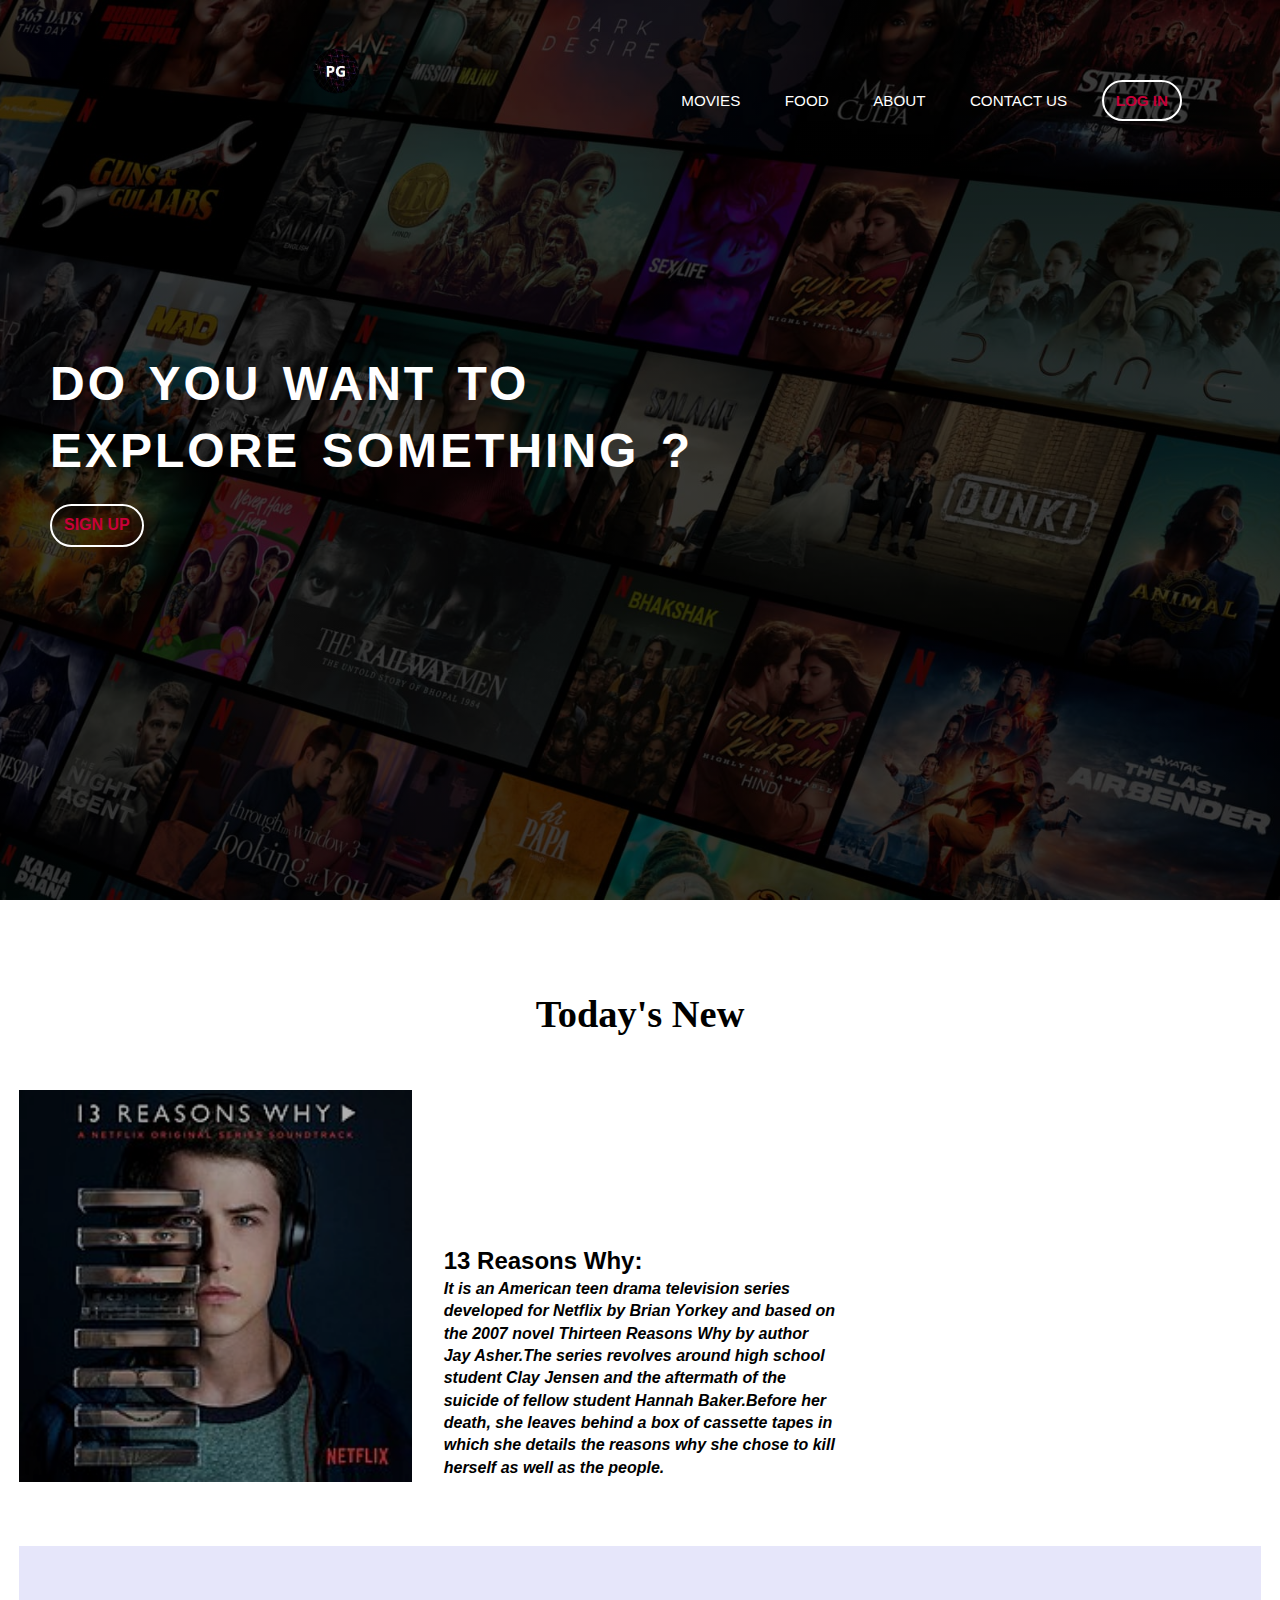
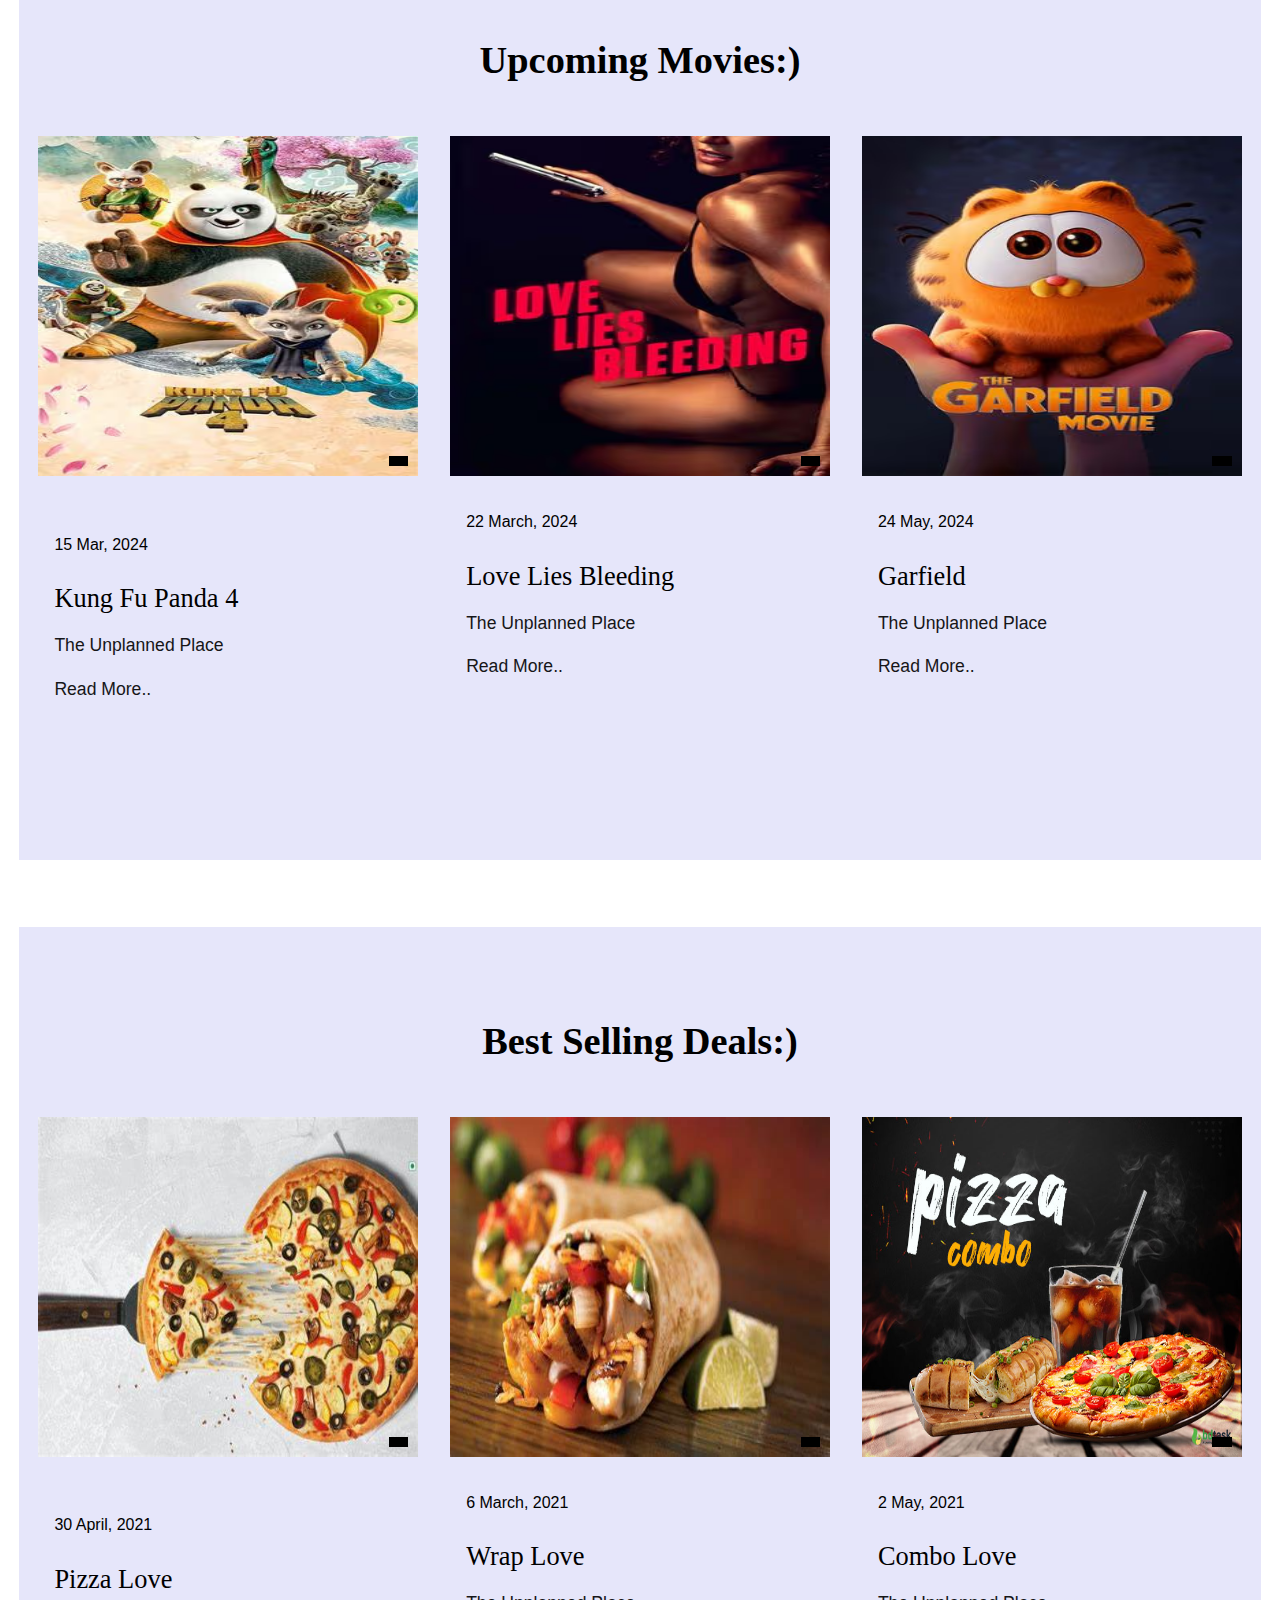
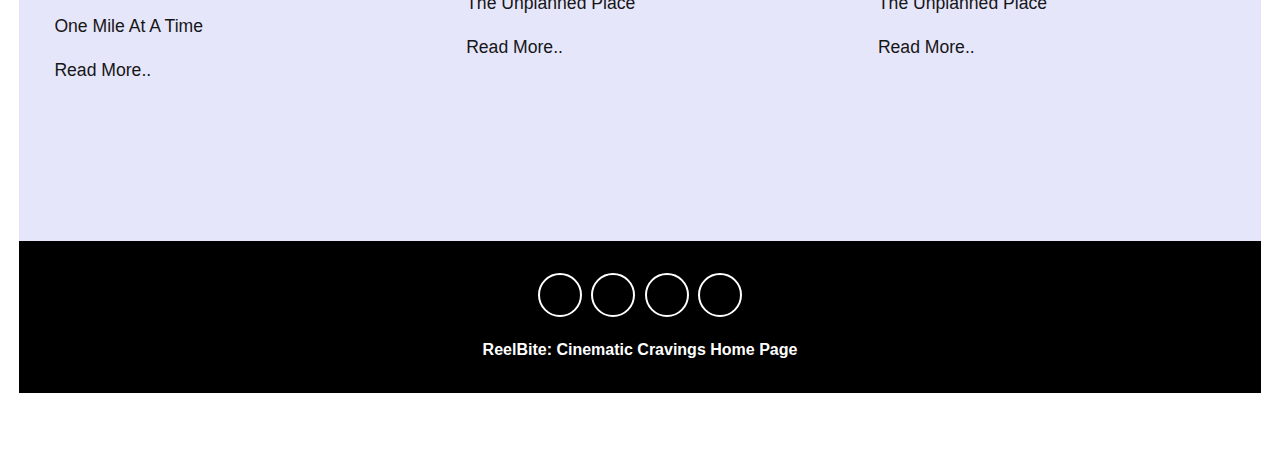
==== commit d5f89945: "Update index.html" ====
--- a/index.html
+++ b/index.html
@@ -110,8 +110,9 @@
           <div class = "blog-text">
             <br>
             <span>15 Mar, 2024</span>
-            <h2 class="hey"></h2>Kung Fu Panda 4</h2>
-            <br><br>
+            <h2 class="hey">Kung Fu Panda 4</h2>
+            <p><b>The Unplanned Place</b></p>
+            <!-- <br><br> -->
      
             <p>Read More..</p>
           </div>
